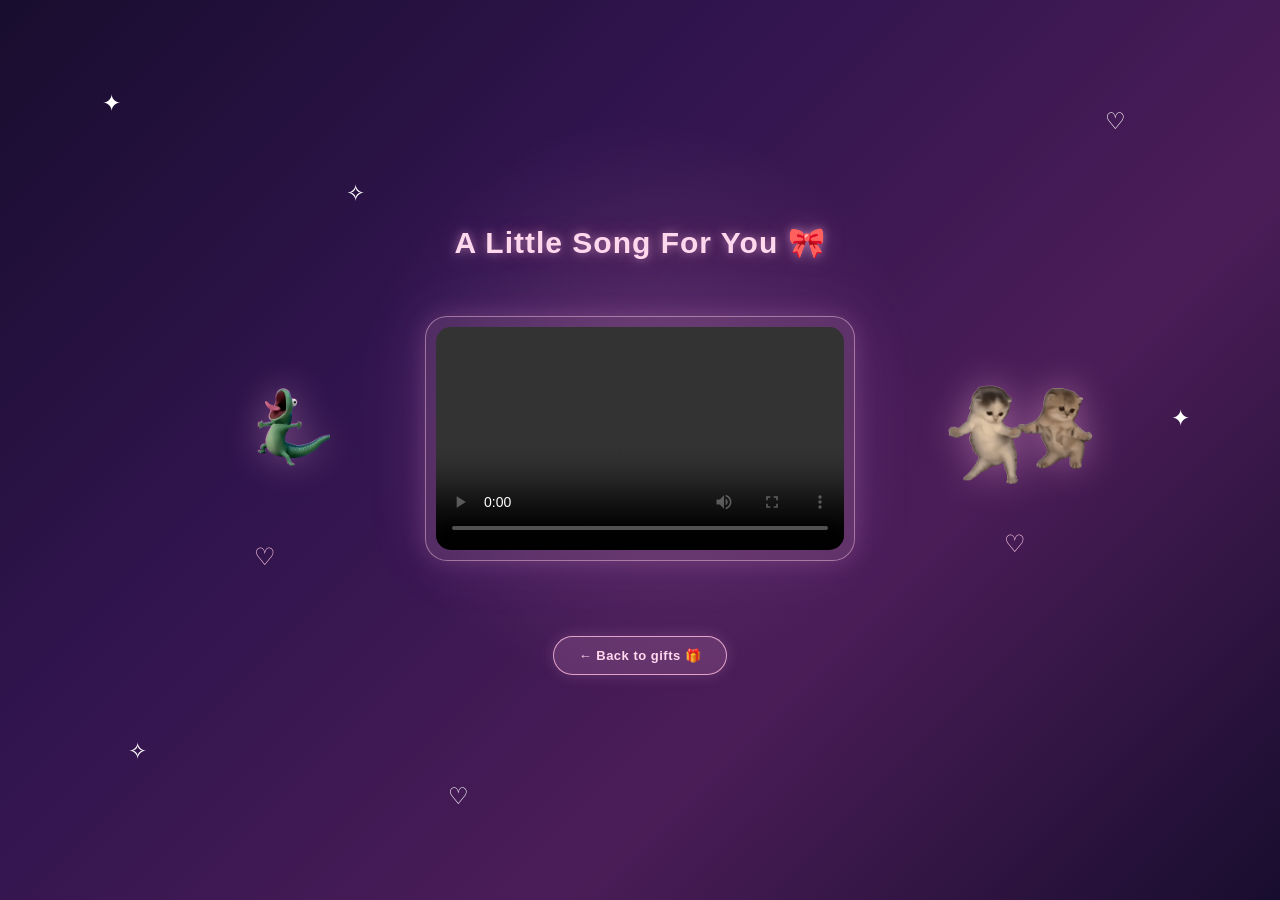
==== gift2.html @ 4decc348 "Initial commit" ====
<!DOCTYPE html>
<html lang="en">

<head>
    <meta charset="UTF-8">
    <meta name="viewport" content="width=device-width, initial-scale=1.0">

    <title>A Little Song For You 💗</title>

    <link rel="stylesheet" href="style.css">
</head>

<body class="song-page">

    <!-- ✨ Sparkles -->
    <div class="u-star s1">✦</div>
    <div class="u-star s2">✧</div>
    <div class="u-star s3">♡</div>
    <div class="u-star s4">✦</div>
    <div class="u-star s5">✧</div>
    <div class="u-star s6">♡</div>


    <!-- 🌠 Shooting stars -->
    <div class="shooting-star ss1"></div>
    <div class="shooting-star ss2"></div>


    <!-- 💗 MAIN CONTENT -->
    <div class="song-content">

        <h1>A Little Song For You 🎀</h1>


        <div class="song-row">


            <!-- 🐱 LEFT CAT -->
            <div class="song-cat left-cat">

                <img
                    src="images/cat-left.gif"
                    alt="Cute cat"
                >

                <div>♡</div>

            </div>



            <!-- 🎬 VIDEO -->
            <div class="music-box">

                <video
                    controls
                    class="birthday-video"
                >

                    <source
                        src="images/birthday-video.mp4"
                        type="video/mp4"
                    >

                    Your browser does not support video.

                </video>

            </div>



            <!-- 🐱 RIGHT CAT -->
            <div class="song-cat right-cat">

                <img
                    src="images/cat-right.gif"
                    alt="Cute cat"
                >

                <div>♡</div>

            </div>


        </div>



        <!-- 🎁 BACK BUTTON -->
        <button
            class="back-song"
            onclick="goBackToGifts()"
        >
            ← Back to gifts 🎁
        </button>


    </div>



    <script>

        function goBackToGifts() {

            window.location.href = "gifts.html";

        }

    </script>

</body>

</html>
---- style.css ----
* {
    margin: 0;
    padding: 0;
    box-sizing: border-box;
}

body {
    min-height: 100vh;
    overflow: hidden;

    font-family: "Trebuchet MS", sans-serif;

    background:
        radial-gradient(
            circle at 20% 20%,
            rgba(255, 255, 255, 0.8),
            transparent 25%
        ),
        radial-gradient(
            circle at 80% 25%,
            rgba(255, 220, 235, 0.9),
            transparent 30%
        ),
        linear-gradient(
            180deg,
            #ffdce9 0%,
            #f8dff0 50%,
            #eee3f7 100%
        );
}

/* =========================
   MAIN PAGE
========================= */

.page {
    width: 100%;
    min-height: 100vh;

    display: flex;
    flex-direction: column;

    justify-content: center;
    align-items: center;

    position: relative;
    z-index: 5;
}

/* =========================
   GIRL
========================= */

.girl {
    width: 230px;
    height: auto;

    object-fit: contain;

    margin-bottom: -5px;

    image-rendering: pixelated;

    filter: drop-shadow(
        0 12px 20px rgba(150, 90, 120, 0.15)
    );

    animation: girlFloat 4s ease-in-out infinite;
}

@keyframes girlFloat {

    0%,
    100% {
        transform: translateY(0);
    }

    50% {
        transform: translateY(-7px);
    }

}

/* =========================
   CARD
========================= */

.card {
    width: min(90%, 550px);

    padding: 32px 35px 38px;

    text-align: center;

    background: rgba(255, 255, 255, 0.58);

    border: 1px solid rgba(255, 255, 255, 0.8);

    border-radius: 32px;

    backdrop-filter: blur(15px);

    box-shadow:
        0 20px 60px rgba(130, 80, 120, 0.12);

    animation: cardAppear 1s ease;
}

@keyframes cardAppear {

    from {
        opacity: 0;
        transform: translateY(20px);
    }

    to {
        opacity: 1;
        transform: translateY(0);
    }

}

/* =========================
   TEXT
========================= */

.mini-heart {
    color: #d98aaa;
    font-size: 25px;

    margin-bottom: 5px;
}

.intro {
    color: #a87892;
    font-size: 14px;

    margin-bottom: 7px;
}

h1 {
    color: #875672;

    font-size: 43px;
    font-weight: 600;

    margin-bottom: 14px;
}

.question {
    color: #766674;

    font-size: 18px;

    margin-bottom: 27px;
}

/* =========================
   BUTTONS
========================= */

.buttons {
    display: flex;

    justify-content: center;

    gap: 16px;
}

button {
    border: none;

    padding: 14px 31px;

    border-radius: 30px;

    font-family: inherit;

    font-size: 16px;

    cursor: pointer;

    transition: 0.25s ease;
}

.yes {
    background: #df91b1;

    color: white;

    box-shadow:
        0 8px 20px rgba(200, 120, 155, 0.22);
}

.no {
    background: rgba(255, 255, 255, 0.8);

    color: #9a7186;
}

button:hover {
    transform: translateY(-3px) scale(1.05);
}

.yes:hover {
    background: #d47fa2;
}

.no:hover {
    background: white;
}

/* =========================
   CLOUDS
========================= */

.cloud {
    position: absolute;

    width: 190px;
    height: 55px;

    border-radius: 100px;

    background: rgba(255, 255, 255, 0.55);

    filter: blur(1px);

    z-index: 1;
}

.cloud::before,
.cloud::after {
    content: "";

    position: absolute;

    border-radius: 50%;

    background: rgba(255, 255, 255, 0.55);
}

.cloud::before {
    width: 75px;
    height: 75px;

    left: 30px;
    top: -35px;
}

.cloud::after {
    width: 95px;
    height: 95px;

    right: 25px;
    top: -48px;
}

.cloud-1 {
    top: 12%;
    left: -220px;

    animation: cloudMove 30s linear infinite;
}

.cloud-2 {
    top: 42%;
    left: -300px;

    transform: scale(0.75);

    opacity: 0.45;

    animation: cloudMove 38s linear infinite;

    animation-delay: 7s;
}

.cloud-3 {
    top: 72%;
    left: -200px;

    transform: scale(0.6);

    opacity: 0.4;

    animation: cloudMove 35s linear infinite;

    animation-delay: 14s;
}

@keyframes cloudMove {

    from {
        transform: translateX(0);
    }

    to {
        transform: translateX(calc(100vw + 500px));
    }

}

/* =========================
   SPARKLES
========================= */

.sparkle {
    position: absolute;

    color: white;

    font-size: 25px;

    z-index: 2;

    animation: sparkleMove 2.5s ease-in-out infinite;
}

.sparkle-1 {
    top: 13%;
    left: 13%;
}

.sparkle-2 {
    top: 22%;
    right: 14%;

    animation-delay: 0.7s;
}

.sparkle-3 {
    bottom: 20%;
    left: 12%;

    animation-delay: 1.2s;
}

.sparkle-4 {
    bottom: 25%;
    right: 12%;

    animation-delay: 1.7s;
}

@keyframes sparkleMove {

    0%,
    100% {
        opacity: 0.35;
        transform: scale(0.7);
    }

    50% {
        opacity: 1;
        transform: scale(1.2);
    }

}

/* =========================
   MOBILE
========================= */

@media (max-width: 600px) {

    .girl {
        width: 180px;
    }

    .card {
        padding: 27px 20px 30px;
    }

    h1 {
        font-size: 34px;
    }

    .question {
        font-size: 16px;
    }

}/* =========================
   NO PAGE
========================= */

.no-page {
    min-height: 100vh;
    overflow: hidden;

    background:
        radial-gradient(
            circle at 20% 20%,
            rgba(255, 255, 255, 0.8),
            transparent 25%
        ),
        radial-gradient(
            circle at 80% 30%,
            rgba(225, 215, 250, 0.8),
            transparent 30%
        ),
        linear-gradient(
            180deg,
            #e9ddfa 0%,
            #ddd5f3 50%,
            #d5dff5 100%
        );
}

.no-container {
    min-height: 100vh;
    width: 100%;

    display: flex;
    flex-direction: column;
    justify-content: center;
    align-items: center;

    text-align: center;
}

.cat {
    width: 280px;
    max-width: 70vw;
    height: auto;

    object-fit: contain;

    filter: drop-shadow(
        0 15px 25px rgba(90, 70, 120, 0.18)
    );

    animation: catFloat 3.5s ease-in-out infinite;
}

@keyframes catFloat {
    0%, 100% {
        transform: translateY(0);
    }

    50% {
        transform: translateY(-10px);
    }
}

.no-container h1 {
    margin-top: 25px;
    margin-bottom: 28px;

    color: #75618f;

    font-size: 38px;
    font-weight: 600;

    letter-spacing: 1px;
}

.back-button {
    border: none;

    padding: 14px 34px;

    border-radius: 30px;

    background: rgba(255, 255, 255, 0.78);

    color: #806b99;

    font-family: "Trebuchet MS", sans-serif;

    font-size: 16px;
    font-weight: 600;

    cursor: pointer;

    box-shadow:
        0 8px 25px rgba(100, 80, 130, 0.12);

    transition: 0.25s ease;
}

.back-button:hover {
    transform: translateY(-3px) scale(1.05);

    background: white;

    box-shadow:
        0 12px 30px rgba(100, 80, 130, 0.18);
}

.no-sparkle {
    position: absolute;

    color: white;

    font-size: 25px;

    animation: noSparkle 2.5s ease-in-out infinite;
}

.sparkle-a {
    top: 15%;
    left: 15%;
}

.sparkle-b {
    top: 25%;
    right: 16%;
    animation-delay: 0.6s;
}

.sparkle-c {
    bottom: 20%;
    left: 12%;
    animation-delay: 1.1s;
}

.sparkle-d {
    bottom: 18%;
    right: 13%;
    animation-delay: 1.7s;
}

@keyframes noSparkle {
    0%, 100% {
        opacity: 0.3;
        transform: scale(0.7);
    }

    50% {
        opacity: 1;
        transform: scale(1.2);
    }
}

@media (max-width: 600px) {

    .cat {
        width: 220px;
    }

    .no-container h1 {
        font-size: 30px;
    }
}/* =========================
   GIFTS / UNIVERSE PAGE
========================= */

.gifts-page {
    min-height: 100vh;
    overflow: hidden;

    position: relative;

    background:
        radial-gradient(
            circle at 20% 20%,
            rgba(140, 110, 220, 0.25),
            transparent 25%
        ),
        radial-gradient(
            circle at 80% 70%,
            rgba(230, 120, 190, 0.16),
            transparent 30%
        ),
        radial-gradient(
            circle at 50% 45%,
            rgba(90, 80, 180, 0.18),
            transparent 35%
        ),
        linear-gradient(
            180deg,
            #09051c 0%,
            #130b32 50%,
            #08051a 100%
        );
}

.gifts-container {
    min-height: 100vh;
    width: 100%;

    display: flex;
    flex-direction: column;

    justify-content: center;
    align-items: center;

    position: relative;
    z-index: 5;

    text-align: center;
}

.gifts-container h1 {
    color: #ffffff;

    font-size: 42px;
    font-weight: 600;

    letter-spacing: 2px;

    text-shadow:
        0 0 10px rgba(255, 190, 235, 0.6),
        0 0 25px rgba(180, 130, 255, 0.4);

    margin-bottom: 5px;
}

.cute-heart {
    color: #ff9dcc;

    font-size: 35px;

    margin-bottom: 35px;

    animation: heartGlow 2s ease-in-out infinite;
}

@keyframes heartGlow {

    0%, 100% {
        transform: scale(1);
        opacity: 0.75;
    }

    50% {
        transform: scale(1.18);
        opacity: 1;
    }
}

.gift-row {
    display: flex;

    justify-content: center;
    align-items: center;

    gap: 35px;
}

.gift-box {
    width: 145px;
    height: 145px;

    border: none;

    border-radius: 28px;

    background: rgba(255, 255, 255, 0.08);

    backdrop-filter: blur(8px);

    box-shadow:
        0 15px 40px rgba(0, 0, 0, 0.3),
        inset 0 0 20px rgba(255, 255, 255, 0.05);

    cursor: pointer;

    display: flex;
    flex-direction: column;

    justify-content: center;
    align-items: center;

    transition: 0.3s ease;

    position: relative;
}

.gift-emoji {
    font-size: 75px;

    display: block;

    filter:
        drop-shadow(0 8px 12px rgba(0, 0, 0, 0.25));
}

.gift-lid {
    position: absolute;

    top: 12px;
    right: 18px;

    font-size: 24px;

    opacity: 0.9;
}

.gift-box:hover {
    transform:
        translateY(-12px)
        scale(1.08);

    background: rgba(255, 160, 215, 0.12);

    box-shadow:
        0 20px 50px rgba(210, 120, 220, 0.3),
        0 0 25px rgba(255, 160, 220, 0.18);
}

.gift-one {
    animation: giftFloat 3.5s ease-in-out infinite;
}

.gift-two {
    animation: giftFloat 3.5s ease-in-out infinite;
    animation-delay: 0.5s;
}

.gift-three {
    animation: giftFloat 3.5s ease-in-out infinite;
    animation-delay: 1s;
}

@keyframes giftFloat {

    0%, 100% {
        transform: translateY(0);
    }

    50% {
        transform: translateY(-9px);
    }
}


/* =========================
   UNIVERSE SPARKLES
========================= */

.star {
    position: absolute;

    color: white;

    font-size: 22px;

    z-index: 2;

    animation: starTwinkle 2.5s ease-in-out infinite;
}

.star-1 {
    top: 12%;
    left: 10%;
}

.star-2 {
    top: 20%;
    left: 28%;
    animation-delay: 0.4s;
}

.star-3 {
    top: 10%;
    right: 20%;
    animation-delay: 0.8s;
}

.star-4 {
    top: 38%;
    right: 8%;
    animation-delay: 1.2s;
}

.star-5 {
    bottom: 15%;
    left: 18%;
    animation-delay: 1.6s;
}

.star-6 {
    bottom: 25%;
    right: 18%;
    animation-delay: 0.7s;
}

.star-7 {
    bottom: 12%;
    right: 35%;
    animation-delay: 1.3s;
}

.star-8 {
    top: 55%;
    left: 8%;
    animation-delay: 1.9s;
}

@keyframes starTwinkle {

    0%, 100% {
        opacity: 0.25;
        transform: scale(0.7);
    }

    50% {
        opacity: 1;
        transform: scale(1.3);
    }
}


/* =========================
   SHOOTING STARS
========================= */

.shooting-star {
    position: absolute;

    width: 100px;
    height: 2px;

    background: linear-gradient(
        90deg,
        rgba(255,255,255,0),
        rgba(255,255,255,0.9)
    );

    transform: rotate(-35deg);

    opacity: 0;

    z-index: 1;

    animation: shootingStar 5s linear infinite;
}

.shooting-1 {
    top: 18%;
    left: 5%;
}

.shooting-2 {
    top: 35%;
    left: 55%;

    animation-delay: 2s;
}

.shooting-3 {
    top: 65%;
    left: 70%;

    animation-delay: 3.5s;
}

@keyframes shootingStar {

    0% {
        opacity: 0;

        transform:
            translate(0, 0)
            rotate(-35deg);
    }

    10% {
        opacity: 1;
    }

    25% {
        opacity: 0;

        transform:
            translate(220px, 150px)
            rotate(-35deg);
    }

    100% {
        opacity: 0;
    }
}


/* =========================
   MOBILE
========================= */

@media (max-width: 700px) {

    .gifts-container h1 {
        font-size: 30px;
    }

    .gift-row {
        gap: 12px;
    }

    .gift-box {
        width: 105px;
        height: 105px;
    }

    .gift-emoji {
        font-size: 55px;
    }
}/* =========================
   GIFT 1 — LETTER PAGE
========================= */

.letter-page {
    min-height: 100vh;
    overflow: hidden;
    position: relative;

    background:
        radial-gradient(
            circle at 15% 20%,
            rgba(126, 90, 220, 0.25),
            transparent 28%
        ),
        radial-gradient(
            circle at 85% 75%,
            rgba(220, 90, 190, 0.18),
            transparent 30%
        ),
        radial-gradient(
            circle at 50% 50%,
            rgba(70, 60, 150, 0.18),
            transparent 38%
        ),
        linear-gradient(
            135deg,
            #050313 0%,
            #0b0624 45%,
            #16092d 70%,
            #050313 100%
        );
}


/* subtle universe glow */

.letter-page::before {
    content: "";

    position: absolute;
    inset: 0;

    background:
        radial-gradient(
            circle at 50% 40%,
            rgba(255, 190, 235, 0.06),
            transparent 35%
        );

    pointer-events: none;
}


/* MAIN SCENE */

.letter-scene {
    min-height: 100vh;
    width: 100%;

    display: flex;
    align-items: center;
    justify-content: center;

    position: relative;

    z-index: 5;
}


/* =========================
   LETTER PAPER
========================= */

.letter-paper {

    width: min(620px, 65vw);
    min-height: 620px;

    padding: 55px 60px;

    position: relative;

    background:
        linear-gradient(
            145deg,
            #fffdf8,
            #fff8f2
        );

    border-radius: 4px;

    box-shadow:
        0 30px 80px rgba(0, 0, 0, 0.45),
        0 0 35px rgba(255, 190, 230, 0.08);

    transform:
        rotate(-1deg)
        translateY(40px)
        scale(0.92);

    opacity: 0;

    animation: paperAppear 1.3s ease forwards;

    z-index: 3;
}


@keyframes paperAppear {

    0% {
        opacity: 0;
        transform:
            rotate(-4deg)
            translateY(50px)
            scale(0.85);
    }

    100% {
        opacity: 1;
        transform:
            rotate(-1deg)
            translateY(0)
            scale(1);
    }
}


/* paper edge */

.letter-paper::before {

    content: "";

    position: absolute;

    inset: 12px;

    border: 1px solid rgba(190, 160, 170, 0.25);

    pointer-events: none;
}


/* LETTER TEXT */

.paper-content {

    position: relative;

    z-index: 2;

    color: #51434e;

    font-family:
        Georgia,
        "Times New Roman",
        serif;

    font-size: 17px;

    line-height: 1.75;

    white-space: pre-wrap;

    text-align: left;
}


/* blinking writing cursor */

.cursor {

    position: absolute;

    left: 60px;

    bottom: 55px;

    color: #c978a0;

    font-size: 22px;

    animation: blink 0.8s infinite;

    z-index: 4;
}


@keyframes blink {

    0%, 45% {
        opacity: 1;
    }

    46%, 100% {
        opacity: 0;
    }
}


/* =========================
   DANCING CAT
========================= */

.dancing-cat {

    position: absolute;

    width: 190px;
    height: auto;

    right: 9%;
    bottom: 15%;

    z-index: 6;

    filter:
        drop-shadow(
            0 12px 18px rgba(0, 0, 0, 0.35)
        );

    animation: catEntrance 1.2s ease 1.2s both;
}


@keyframes catEntrance {

    0% {
        opacity: 0;
        transform:
            translateX(60px)
            scale(0.8);
    }

    100% {
        opacity: 1;
        transform:
            translateX(0)
            scale(1);
    }
}


/* =========================
   UNIVERSE STARS
========================= */

.universe-star {

    position: absolute;

    color: white;

    font-size: 21px;

    z-index: 2;

    animation: universeTwinkle 2.8s ease-in-out infinite;
}


.star-a {
    top: 10%;
    left: 9%;
}

.star-b {
    top: 18%;
    left: 25%;
    animation-delay: 0.4s;
}

.star-c {
    top: 9%;
    right: 28%;
    animation-delay: 0.8s;
}

.star-d {
    top: 32%;
    right: 8%;
    animation-delay: 1.1s;
}

.star-e {
    bottom: 20%;
    left: 8%;
    animation-delay: 1.5s;
}

.star-f {
    bottom: 10%;
    left: 30%;
    animation-delay: 0.7s;
}

.star-g {
    bottom: 30%;
    right: 6%;
    animation-delay: 1.8s;
}

.star-h {
    top: 55%;
    left: 4%;
    animation-delay: 1.2s;
}

.star-i {
    bottom: 8%;
    right: 30%;
    animation-delay: 2s;
}


@keyframes universeTwinkle {

    0%, 100% {
        opacity: 0.2;
        transform: scale(0.65);
    }

    50% {
        opacity: 1;
        transform: scale(1.35);
    }
}


/* =========================
   SHOOTING STARS
========================= */

.shooting {

    position: absolute;

    width: 130px;
    height: 2px;

    background:
        linear-gradient(
            90deg,
            transparent,
            rgba(255,255,255,0.9)
        );

    transform: rotate(-35deg);

    opacity: 0;

    z-index: 1;

    animation:
        shootingStar 5s linear infinite;
}


.shooting::after {

    content: "";

    position: absolute;

    right: 0;

    top: -2px;

    width: 6px;
    height: 6px;

    border-radius: 50%;

    background: white;

    box-shadow:
        0 0 8px white,
        0 0 16px rgba(255, 200, 240, 0.8);
}


.shooting-a {
    top: 12%;
    left: 2%;
}


.shooting-b {
    top: 30%;
    left: 48%;

    animation-delay: 2s;
}


.shooting-c {
    top: 65%;
    left: 70%;

    animation-delay: 3.5s;
}


@keyframes shootingStar {

    0% {
        opacity: 0;

        transform:
            translate(0, 0)
            rotate(-35deg);
    }

    8% {
        opacity: 1;
    }

    25% {
        opacity: 0;

        transform:
            translate(260px, 180px)
            rotate(-35deg);
    }

    100% {
        opacity: 0;
    }
}


/* =========================
   RESPONSIVE
========================= */

@media (max-width: 900px) {

    .letter-paper {
        width: 70vw;
        min-height: 560px;
        padding: 45px;
    }

    .dancing-cat {
        width: 140px;
        right: 2%;
        bottom: 10%;
    }
}


@media (max-width: 650px) {

    .letter-scene {
        padding: 25px;
    }

    .letter-paper {
        width: 90vw;
        min-height: 580px;

        padding: 38px 30px;
    }

    .paper-content {
        font-size: 15px;
        line-height: 1.65;
    }

    .dancing-cat {
        width: 100px;
        right: 3%;
        bottom: 4%;
    }

    .cursor {
        left: 30px;
    }
}/* =================================
   GIFT 1 - PINK UNIVERSE LETTER
================================= */

.letter-page {
    min-height: 100vh;
    margin: 0;
    overflow: hidden;

    background:
        radial-gradient(
            circle at 15% 20%,
            rgba(255, 180, 225, 0.35),
            transparent 22%
        ),
        radial-gradient(
            circle at 85% 25%,
            rgba(180, 140, 255, 0.22),
            transparent 25%
        ),
        radial-gradient(
            circle at 50% 80%,
            rgba(255, 120, 205, 0.18),
            transparent 30%
        ),
        linear-gradient(
            135deg,
            #16051f 0%,
            #2b0b3d 35%,
            #42134f 65%,
            #17051f 100%
        );

    font-family: "Trebuchet MS", sans-serif;
}


/* MAIN LAYOUT */

.letter-layout {
    min-height: 100vh;
    width: 100%;

    display: flex;
    align-items: center;
    justify-content: center;

    gap: 70px;

    position: relative;
    z-index: 5;
}


/* =================================
   PAPER ON THE LEFT
================================= */

.paper {
    width: 520px;
    min-height: 650px;

    padding: 55px 60px;

    position: relative;

    background:
        linear-gradient(
            135deg,
            #fffdf9,
            #fff7f5
        );

    border-radius: 5px;

    box-shadow:
        0 25px 70px rgba(0, 0, 0, 0.38),
        0 0 35px rgba(255, 170, 220, 0.20);

    transform: rotate(-1deg);

    opacity: 0;

    animation: paperIn 1.2s ease forwards;

    z-index: 10;
}


/* Paper border */

.paper::before {
    content: "";

    position: absolute;

    top: 15px;
    left: 15px;
    right: 15px;
    bottom: 15px;

    border: 1px solid rgba(190, 145, 165, 0.28);

    pointer-events: none;
}


/* Paper shadow corner */

.paper::after {
    content: "";

    position: absolute;

    width: 80px;
    height: 80px;

    right: 0;
    bottom: 0;

    background:
        linear-gradient(
            135deg,
            transparent 50%,
            #eadfe0 51%
        );

    opacity: 0.55;
}


@keyframes paperIn {

    0% {
        opacity: 0;
        transform:
            translateX(-40px)
            rotate(-5deg)
            scale(0.9);
    }

    100% {
        opacity: 1;
        transform:
            translateX(0)
            rotate(-1deg)
            scale(1);
    }
}


/* =================================
   LETTER TEXT
================================= */

#letterText {
    position: relative;
    z-index: 2;

    color: #51424d;

    font-family:
        Georgia,
        "Times New Roman",
        serif;

    font-size: 16px;

    line-height: 1.72;

    white-space: pre-wrap;

    text-align: left;
}


/* Writing cursor */

#cursor {
    position: relative;

    color: #d77fa8;

    font-family: Georgia, serif;

    font-size: 20px;

    animation: cursorBlink 0.75s infinite;
}


@keyframes cursorBlink {

    0%, 50% {
        opacity: 1;
    }

    51%, 100% {
        opacity: 0;
    }
}


/* =================================
   CAT ON THE RIGHT
================================= */

.cat-area {
    width: 270px;

    display: flex;
    flex-direction: column;

    align-items: center;
    justify-content: center;

    position: relative;

    animation: catAppear 1.2s ease 0.8s both;

    z-index: 8;
}


.dancing-cat {
    width: 230px;
    height: auto;

    display: block;

    filter:
        drop-shadow(
            0 15px 22px rgba(0, 0, 0, 0.30)
        );
}


@keyframes catAppear {

    from {
        opacity: 0;
        transform:
            translateX(60px)
            scale(0.8);
    }

    to {
        opacity: 1;
        transform:
            translateX(0)
            scale(1);
    }
}


.cat-hearts {
    margin-top: 8px;

    color: #ffabd9;

    font-size: 24px;

    letter-spacing: 8px;

    animation: heartsGlow 2s ease-in-out infinite;
}


@keyframes heartsGlow {

    0%, 100% {
        opacity: 0.45;
        transform: scale(0.95);
    }

    50% {
        opacity: 1;
        transform: scale(1.08);
    }
}


/* =================================
   SPARKLES
================================= */

.u-star {
    position: absolute;

    color: #ffffff;

    font-size: 23px;

    z-index: 2;

    animation: twinkle 2.5s ease-in-out infinite;
}


.s1 {
    top: 10%;
    left: 8%;
}

.s2 {
    top: 20%;
    left: 27%;
    animation-delay: 0.5s;
}

.s3 {
    top: 12%;
    right: 12%;
    animation-delay: 1s;
}

.s4 {
    top: 45%;
    right: 7%;
    animation-delay: 1.5s;
}

.s5 {
    bottom: 15%;
    left: 10%;
    animation-delay: 0.8s;
}

.s6 {
    bottom: 10%;
    left: 35%;
    animation-delay: 1.4s;
}

.s7 {
    bottom: 22%;
    right: 27%;
    animation-delay: 1.9s;
}

.s8 {
    top: 65%;
    left: 5%;
    animation-delay: 2.2s;
}


@keyframes twinkle {

    0%, 100% {
        opacity: 0.2;
        transform: scale(0.7);
    }

    50% {
        opacity: 1;
        transform: scale(1.35);
    }
}


/* =================================
   SHOOTING STARS
================================= */

.shooting-star {
    position: absolute;

    width: 140px;
    height: 2px;

    background:
        linear-gradient(
            90deg,
            transparent,
            rgba(255,255,255,0.95)
        );

    transform: rotate(-35deg);

    opacity: 0;

    z-index: 1;

    animation: shoot 5s linear infinite;
}


.shooting-star::after {
    content: "";

    position: absolute;

    right: 0;
    top: -2px;

    width: 6px;
    height: 6px;

    border-radius: 50%;

    background: white;

    box-shadow:
        0 0 8px white,
        0 0 18px #ffb9e5;
}


.ss1 {
    top: 12%;
    left: 5%;
}


.ss2 {
    top: 25%;
    left: 50%;

    animation-delay: 2s;
}


.ss3 {
    top: 68%;
    left: 65%;

    animation-delay: 3.5s;
}


@keyframes shoot {

    0% {
        opacity: 0;

        transform:
            translate(0, 0)
            rotate(-35deg);
    }

    8% {
        opacity: 1;
    }

    23% {
        opacity: 0;

        transform:
            translate(260px, 180px)
            rotate(-35deg);
    }

    100% {
        opacity: 0;
    }
}


/* =================================
   SMALL SCREENS
================================= */

@media (max-width: 900px) {

    .letter-layout {
        gap: 25px;
    }

    .paper {
        width: 58vw;
        min-height: 580px;

        padding: 40px;
    }

    .dancing-cat {
        width: 170px;
    }

    .cat-area {
        width: 190px;
    }
}


@media (max-width: 650px) {

    .letter-page {
        overflow-y: auto;
    }

    .letter-layout {
        min-height: 100vh;

        flex-direction: column;

        gap: 10px;

        padding: 30px 20px;
    }

    .paper {
        width: 90vw;
        min-height: 500px;

        padding: 35px 28px;
    }

    #letterText {
        font-size: 14px;
        line-height: 1.6;
    }

    .cat-area {
        width: 150px;
    }

    .dancing-cat {
        width: 120px;
    }
}/* =================================
   🎀 CUTE GO BACK BUTTON
================================= */

.back-gifts {
    position: relative;
    top: 60px;

    margin-top: 18px;

    padding: 11px 24px;

    border: 1px solid rgba(255, 190, 225, 0.8);

    border-radius: 30px;

    background: rgba(255, 175, 220, 0.18);

    color: #ffd8ee;

    font-family: "Trebuchet MS", sans-serif;

    font-size: 13px;

    font-weight: 600;

    letter-spacing: 0.5px;

    cursor: pointer;

    backdrop-filter: blur(8px);

    box-shadow:
        0 0 15px rgba(255, 170, 220, 0.18);

    transition: all 0.3s ease;

    animation: buttonAppear 1s ease forwards;
}


/* 💗 Hover */

.back-gifts:hover {

    transform: translateY(-4px) scale(1.05);

    background: rgba(255, 180, 225, 0.35);

    border-color: #ffc5e6;

    box-shadow:
        0 0 20px rgba(255, 180, 225, 0.45);

    color: white;
}


/* ✨ Button appearance */

@keyframes buttonAppear {

    0% {

        opacity: 0;

        transform:
            translateY(15px)
            scale(0.85);
    }

    100% {

        opacity: 1;

        transform:
            translateY(0)
            scale(1);
    }

}/* =========================
   🎵 GIFT 2 — SONG PAGE
========================= */

.song-page {
    margin: 0;
    min-height: 100vh;

    overflow: hidden;

    background:
        radial-gradient(
            circle at 50% 45%,
            rgba(255, 160, 215, 0.18),
            transparent 35%
        ),
        linear-gradient(
            135deg,
            #180d2e,
            #30144d,
            #4b1d58,
            #180d2e
        );

    font-family: "Trebuchet MS", sans-serif;

    position: relative;

    display: flex;
    justify-content: center;
    align-items: center;
}


/* ✨ MAIN CONTENT */

.song-content {
    width: 100%;
    text-align: center;

    position: relative;
    z-index: 5;
}


/* 🎀 TITLE */

.song-content h1 {
    color: #ffd8ee;

    font-size: 30px;

    letter-spacing: 1px;

    margin-bottom: 45px;

    text-shadow:
        0 0 10px rgba(255, 180, 225, 0.5),
        0 0 25px rgba(255, 150, 220, 0.25);

    animation: softTitle 2s ease;
}


@keyframes softTitle {

    0% {
        opacity: 0;
        transform: translateY(-15px);
    }

    100% {
        opacity: 1;
        transform: translateY(0);
    }

}


/* 🐱 + 🎵 ROW */

.song-row {
    width: 100%;

    display: flex;

    justify-content: center;

    align-items: center;

    gap: 65px;
}


/* 🐱 CATS */

.song-cat {
    display: flex;

    flex-direction: column;

    align-items: center;

    gap: 8px;
}


.song-cat img {
    width: 145px;

    max-height: 180px;

    object-fit: contain;

    filter:
        drop-shadow(
            0 0 15px rgba(255, 180, 225, 0.35)
        );

    animation: floatingCat 3s ease-in-out infinite;
}


.right-cat img {
    animation-delay: 1s;
}


.song-cat div {
    color: #ffc9e7;

    font-size: 24px;

    animation: heartFloat 2s ease-in-out infinite;
}


@keyframes floatingCat {

    0%,
    100% {
        transform: translateY(0);
    }

    50% {
        transform: translateY(-10px);
    }

}


@keyframes heartFloat {

    0%,
    100% {
        transform: translateY(0);
        opacity: 0.7;
    }

    50% {
        transform: translateY(-5px);
        opacity: 1;
    }

}


/* 🎵 MUSIC BOX */

.music-box {
    width: 430px;

    height: 245px;

    padding: 10px;

    border-radius: 22px;

    background:
        rgba(255, 190, 225, 0.12);

    border:
        1px solid rgba(255, 205, 235, 0.45);

    backdrop-filter: blur(12px);

    box-shadow:
        0 0 25px rgba(255, 170, 220, 0.18),
        0 0 60px rgba(180, 100, 220, 0.12);

    position: relative;

    overflow: hidden;

    animation: musicAppear 1.5s ease;
}


.music-box iframe {
    width: 100%;

    height: 100%;

    border: none;

    border-radius: 15px;

    position: relative;

    z-index: 2;
}


@keyframes musicAppear {

    0% {
        opacity: 0;
        transform: scale(0.85);
    }

    100% {
        opacity: 1;
        transform: scale(1);
    }

}


/* 🎁 BACK BUTTON */

.back-song {
    margin-top: 65px;

    padding: 11px 25px;

    border: 1px solid rgba(255, 190, 225, 0.8);

    border-radius: 30px;

    background: rgba(255, 175, 220, 0.16);

    color: #ffd8ee;

    font-family: "Trebuchet MS", sans-serif;

    font-size: 13px;

    font-weight: 600;

    letter-spacing: 0.5px;

    cursor: pointer;

    backdrop-filter: blur(8px);

    box-shadow:
        0 0 15px rgba(255, 170, 220, 0.18);

    transition: all 0.3s ease;
}


.back-song:hover {
    transform: translateY(-4px) scale(1.05);

    background: rgba(255, 180, 225, 0.35);

    border-color: #ffc5e6;

    box-shadow:
        0 0 20px rgba(255, 180, 225, 0.45);

    color: white;
}/* =========================
   🎵 GIFT 2 — VIDEO PAGE
========================= */

.song-page {
    margin: 0;

    min-height: 100vh;

    overflow: hidden;

    background:
        radial-gradient(
            circle at 50% 45%,
            rgba(255, 160, 215, 0.18),
            transparent 35%
        ),
        linear-gradient(
            135deg,
            #180d2e,
            #30144d,
            #4b1d58,
            #180d2e
        );

    font-family: "Trebuchet MS", sans-serif;

    position: relative;

    display: flex;

    justify-content: center;

    align-items: center;
}


/* 💗 CONTENT */

.song-content {
    width: 100%;

    text-align: center;

    position: relative;

    z-index: 5;
}


/* 🎀 TITLE */

.song-content h1 {

    color: #ffd8ee;

    font-size: 30px;

    letter-spacing: 1px;

    margin-bottom: 45px;

    text-shadow:
        0 0 10px rgba(255, 180, 225, 0.5),
        0 0 25px rgba(255, 150, 220, 0.25);

    animation: softTitle 2s ease;
}


@keyframes softTitle {

    0% {
        opacity: 0;
        transform: translateY(-15px);
    }

    100% {
        opacity: 1;
        transform: translateY(0);
    }

}


/* 🐱 CATS + VIDEO */

.song-row {

    width: 100%;

    display: flex;

    justify-content: center;

    align-items: center;

    gap: 55px;
}


/* 🐱 CATS */

.song-cat {

    display: flex;

    flex-direction: column;

    align-items: center;

    gap: 8px;
}


.song-cat img {

    width: 210px;

    max-height: 230px;

    object-fit: contain;

    filter:
        drop-shadow(
            0 0 18px rgba(255, 180, 225, 0.4)
        );

    animation: floatingCat 3s ease-in-out infinite;
}


.right-cat img {

    animation-delay: 1s;

}


.song-cat div {

    color: #ffc9e7;

    font-size: 24px;

    animation: heartFloat 2s ease-in-out infinite;
}


@keyframes floatingCat {

    0%,
    100% {
        transform: translateY(0);
    }

    50% {
        transform: translateY(-10px);
    }

}


@keyframes heartFloat {

    0%,
    100% {
        transform: translateY(0);

        opacity: 0.7;
    }

    50% {
        transform: translateY(-5px);

        opacity: 1;
    }

}


/* 🎬 VIDEO BOX */

.music-box {

    width: 430px;

    height: 245px;

    padding: 10px;

    border-radius: 22px;

    background:
        rgba(255, 190, 225, 0.12);

    border:
        1px solid rgba(255, 205, 235, 0.45);

    backdrop-filter: blur(12px);

    box-shadow:
        0 0 25px rgba(255, 170, 220, 0.18),
        0 0 60px rgba(180, 100, 220, 0.12);

    overflow: hidden;

    animation: musicAppear 1.5s ease;
}


.birthday-video {

    width: 100%;

    height: 100%;

    border-radius: 15px;

    object-fit: cover;

}


@keyframes musicAppear {

    0% {

        opacity: 0;

        transform: scale(0.85);

    }

    100% {

        opacity: 1;

        transform: scale(1);

    }

}


/* 🎁 BACK BUTTON */

.back-song {

    margin-top: 65px;

    padding: 11px 25px;

    border: 1px solid rgba(255, 190, 225, 0.8);

    border-radius: 30px;

    background: rgba(255, 175, 220, 0.16);

    color: #ffd8ee;

    font-family: "Trebuchet MS", sans-serif;

    font-size: 13px;

    font-weight: 600;

    letter-spacing: 0.5px;

    cursor: pointer;

    backdrop-filter: blur(8px);

    box-shadow:
        0 0 15px rgba(255, 170, 220, 0.18);

    transition: all 0.3s ease;
}


.back-song:hover {

    transform: translateY(-4px) scale(1.05);

    background: rgba(255, 180, 225, 0.35);

    border-color: #ffc5e6;

    box-shadow:
        0 0 20px rgba(255, 180, 225, 0.45);

    color: white;

}/* =========================
   💕 GIFT 3 — HEART CLICKER
========================= */

.game-page {

    margin: 0;

    min-height: 100vh;

    overflow: hidden;

    background:
        radial-gradient(
            circle at 50% 40%,
            rgba(255, 160, 215, 0.2),
            transparent 35%
        ),
        linear-gradient(
            135deg,
            #180d2e,
            #30144d,
            #4b1d58,
            #180d2e
        );

    font-family: "Trebuchet MS", sans-serif;

    position: relative;

    display: flex;

    justify-content: center;

    align-items: center;

}


/* 💕 GAME CONTAINER */

.game-container {

    width: min(850px, 90%);

    text-align: center;

    position: relative;

    z-index: 5;

}


/* 🎀 TITLE */

.game-container h1 {

    color: #ffd8ee;

    font-size: 32px;

    margin-bottom: 8px;

    text-shadow:
        0 0 10px rgba(255, 180, 225, 0.5),
        0 0 25px rgba(255, 150, 220, 0.25);

}


.game-intro {

    color: #f5d9ea;

    font-size: 15px;

    margin-bottom: 22px;

}


/* SCORE */

.score-box {

    display: flex;

    justify-content: center;

    gap: 60px;

    color: #ffd8ee;

    font-size: 16px;

    margin-bottom: 18px;

}


.score-box strong {

    color: white;

    font-size: 20px;

}


/* 🎮 GAME AREA */

.game-area {

    width: 100%;

    max-width: 650px;

    height: 350px;

    margin: auto;

    position: relative;

    overflow: hidden;

    border-radius: 25px;

    border: 1px solid rgba(255, 205, 235, 0.45);

    background:
        rgba(255, 190, 225, 0.08);

    backdrop-filter: blur(10px);

    box-shadow:
        0 0 25px rgba(255, 170, 220, 0.18),
        inset 0 0 30px rgba(255, 180, 225, 0.05);

}


/* 💗 START MESSAGE */

#startMessage {

    position: absolute;

    inset: 0;

    display: flex;

    flex-direction: column;

    justify-content: center;

    align-items: center;

}


.big-heart {

    font-size: 65px;

    animation:
        heartBeat 1.2s ease-in-out infinite;

}


#startMessage p {

    color: #ffd8ee;

    font-size: 20px;

    margin: 8px 0 15px;

}


#startButton {

    padding: 12px 28px;

    border: 1px solid rgba(255, 190, 225, 0.8);

    border-radius: 30px;

    background: rgba(255, 175, 220, 0.18);

    color: #ffd8ee;

    font-family: "Trebuchet MS", sans-serif;

    font-size: 14px;

    cursor: pointer;

    transition: 0.3s ease;

}


#startButton:hover {

    transform: scale(1.06);

    background: rgba(255, 180, 225, 0.35);

    color: white;

}


/* 💗 MOVING HEARTS */

.game-heart {

    position: absolute;

    width: 55px;

    height: 55px;

    padding: 0;

    border: none;

    background: transparent;

    font-size: 38px;

    cursor: pointer;

    z-index: 10;

    animation:
        floatingHeart 0.8s ease-in-out infinite alternate;

}


.game-heart:hover {

    transform: scale(1.2);

}


@keyframes floatingHeart {

    from {

        transform: translateY(0);

    }

    to {

        transform: translateY(-8px);

    }

}


@keyframes heartBeat {

    0%,
    100% {

        transform: scale(1);

    }

    50% {

        transform: scale(1.12);

    }

}


/* 🎉 RESULT */

.result {

    min-height: 65px;

    margin-top: 18px;

    color: #ffd8ee;

    font-size: 20px;

    line-height: 1.5;

}


.result span {

    font-size: 14px;

    color: #f5d9ea;

}


/* 🎁 BACK BUTTON */

.back-game {

    margin-top: 8px;

    padding: 11px 25px;

    border: 1px solid rgba(255, 190, 225, 0.8);

    border-radius: 30px;

    background: rgba(255, 175, 220, 0.16);

    color: #ffd8ee;

    font-family: "Trebuchet MS", sans-serif;

    font-size: 13px;

    font-weight: 600;

    cursor: pointer;

    transition: all 0.3s ease;

}


.back-game:hover {

    transform: translateY(-4px) scale(1.05);

    background: rgba(255, 180, 225, 0.35);

    color: white;

}
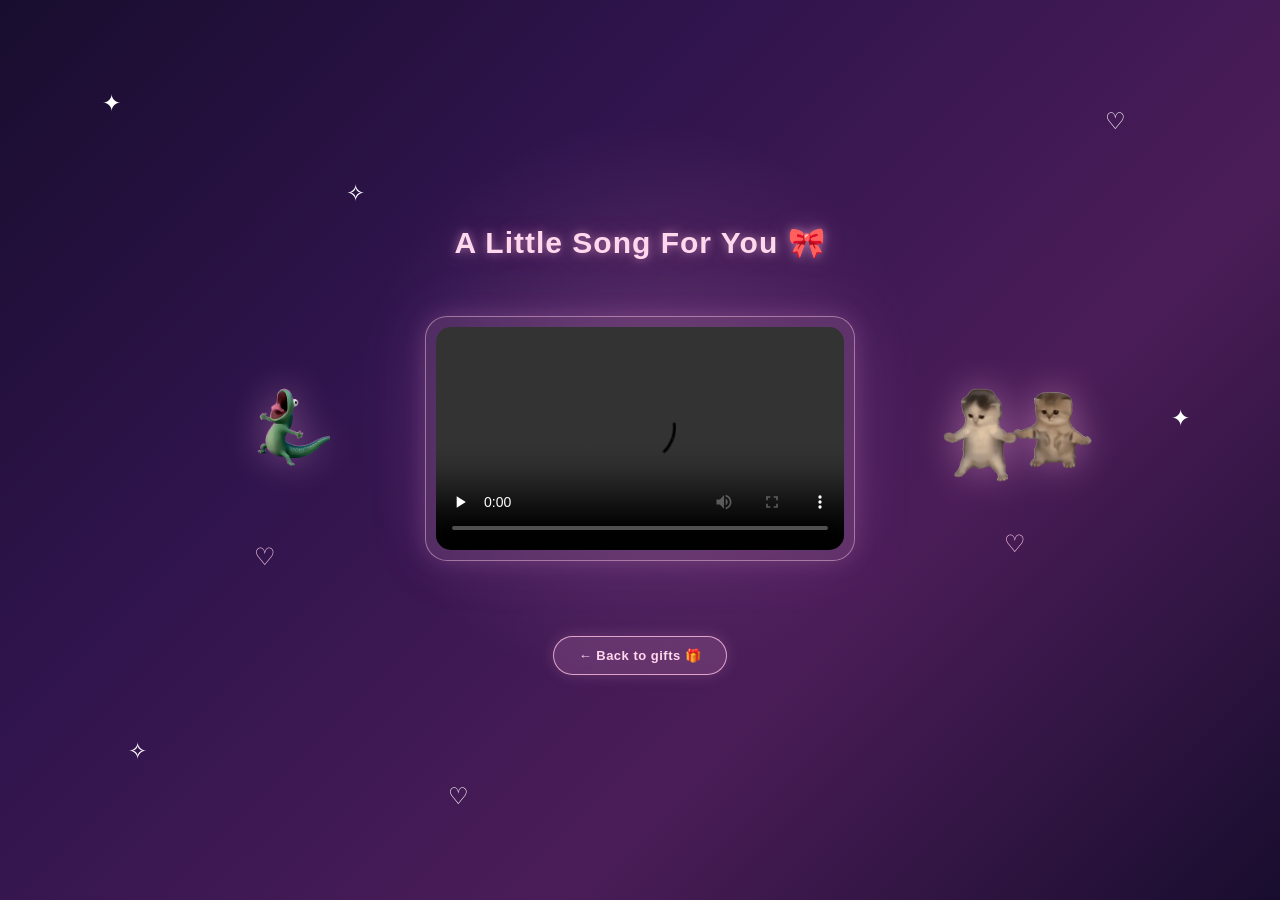
==== commit 313c2059: "Update gift2.html" ====
--- a/gift2.html
+++ b/gift2.html
@@ -54,7 +54,9 @@
 
                 <video
                     controls
-                    class="birthday-video"
+    preload="none"
+    playsinline
+    class="birthday-video"
                 >
 
                     <source
--- a/style.css
+++ b/style.css
@@ -2893,4 +2893,107 @@
 
     color: white;
 
+}/* 📱 MOBILE - Gift 2 */
+@media (max-width: 600px) {
+
+    .music-box {
+        width: 90%;
+        max-width: 330px;
+        height: 190px;
+        padding: 7px;
+        margin: 20px auto;
+    }
+
+    .birthday-video {
+        width: 100%;
+        height: 100%;
+        object-fit: contain;
+        border-radius: 12px;
+    }
+
+}/* 📱 GIFT 2 MOBILE FIX */
+@media (max-width: 600px) {
+
+    .music-box {
+        width: 85vw;
+        max-width: 330px;
+        height: 190px;
+        margin: 25px auto;
+        padding: 6px;
+        box-sizing: border-box;
+    }
+
+    .birthday-video {
+        display: block;
+        width: 100%;
+        height: 100%;
+        object-fit: contain;
+    }
+
+}/* 📱 GIFT 2 PHONE FIX */
+@media (max-width: 600px) {
+
+    .song-page {
+        overflow-x: hidden;
+    }
+
+    .song-content {
+        width: 100%;
+        padding: 20px 10px;
+        box-sizing: border-box;
+    }
+
+    .song-content h1 {
+        font-size: 28px;
+        text-align: center;
+    }
+
+    .song-row {
+        display: flex;
+        flex-direction: column;
+        align-items: center;
+        justify-content: center;
+        gap: 15px;
+        width: 100%;
+    }
+
+    .song-cat {
+        width: 100px;
+        text-align: center;
+    }
+
+    .song-cat img {
+        width: 90px;
+        height: auto;
+    }
+
+    .music-box {
+        width: 90vw;
+        max-width: 340px;
+        height: auto;
+        aspect-ratio: 16 / 9;
+        padding: 5px;
+        box-sizing: border-box;
+        order: 2;
+    }
+
+    .left-cat {
+        order: 1;
+    }
+
+    .right-cat {
+        order: 3;
+    }
+
+    .birthday-video {
+        display: block;
+        width: 100%;
+        height: 100%;
+        object-fit: contain;
+        border-radius: 12px;
+    }
+
+    .back-song {
+        margin-top: 20px;
+    }
 }
